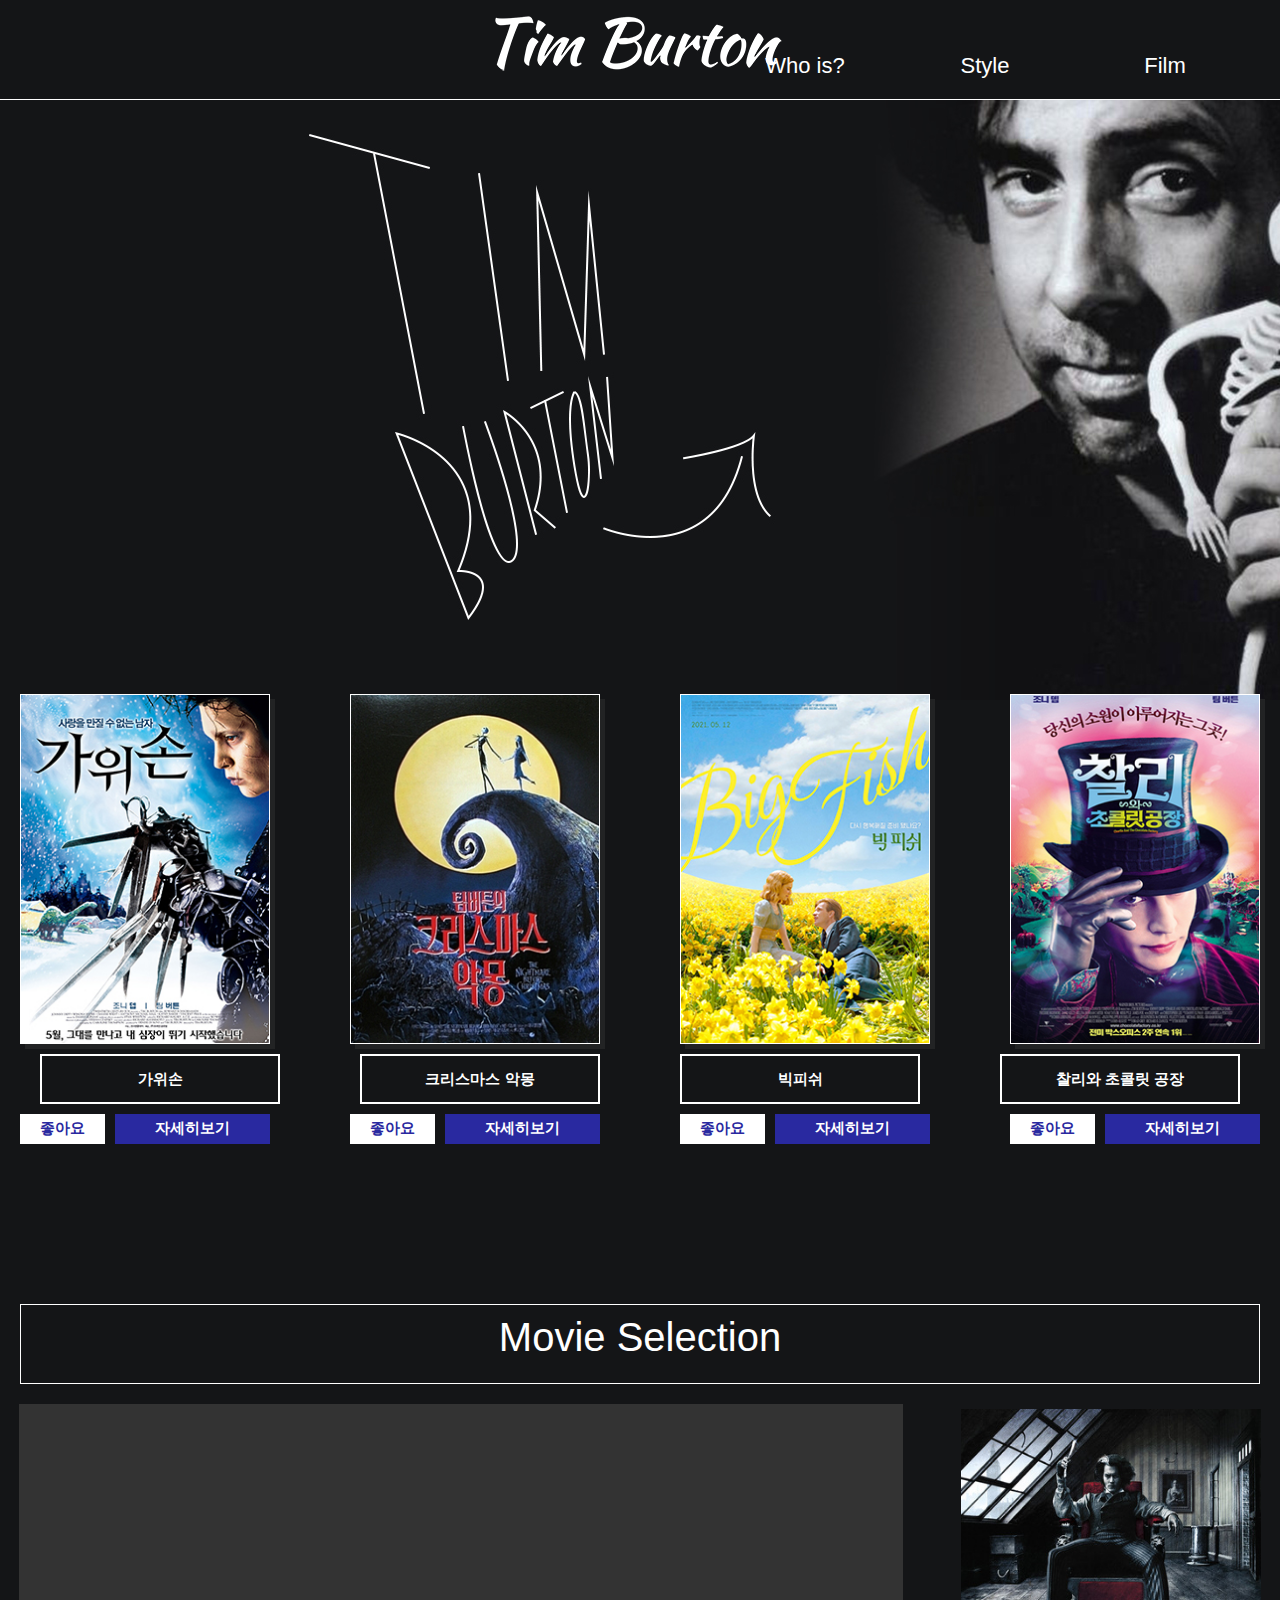
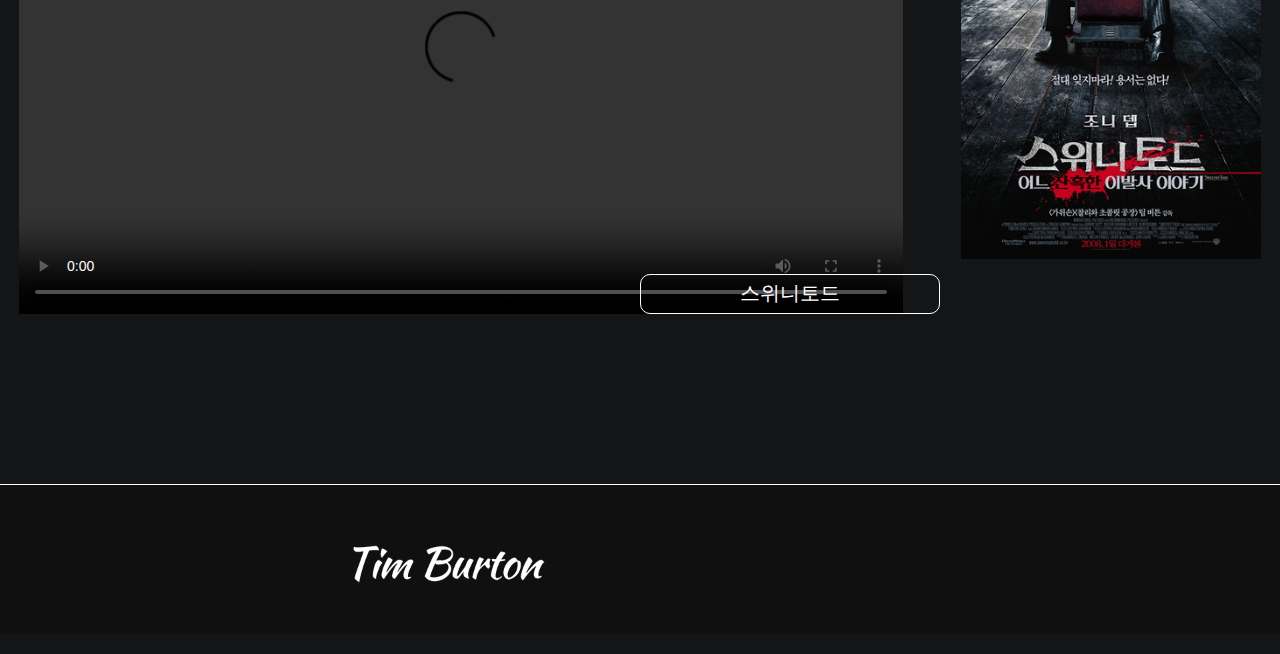
==== index.html @ cb3a88f0 "Add files via upload" ====
<!DOCTYPE html>
<html lang="en" dir="ltr">

<head>
    <meta charset="utf-8">
    <title>팀버튼은 누구일까?</title>
    <link rel="stylesheet" type="text/css" href="style.css">
</head>

<body>
    <div class="gnb">

        <div class="logo">
            <a href="index.html"><img src="./img/logo.png"></a>
        </div>

        <div id="gnb2">
            <div class="gnb_menu">
                <a href="film.html">Film</a>
            </div>
            <div class="gnb_menu">
                <a href="tim.html">Style</a>
            </div>
            <div class="gnb_menu">
                <a href="who.html">Who is?</a>
            </div>
        </div>

    </div>



    <img src="img/banner.jpg" height: '600'>

    <div class="movie_bg">
      <div class="poster">
        <img src="./img/mv_1.jpg" alt="">
        <img src="./img/mv_2.jpg" alt="">
        <img src="./img/mv_3.jpg" alt="">
        <img src="./img/mv_4.jpg" alt="">
      </div>

      <div class="poster">
          <div class="text_mv">가위손</div>
          <div class="text_mv">크리스마스 악몽</div>
          <div class="text_mv">빅피쉬</div>
          <div class="text_mv">찰리와 초콜릿 공장</div>
      </div>

      <div class="poster">
          <div class="but1">좋아요</div>
          <a href="sub_1.html" class="but2">자세히보기</a>
          <div class="but1">좋아요</div>
          <a href="sub_2.html" class="but2">자세히보기</a>
          <div class="but1">좋아요</div>
          <a href="sub_3.html" class="but2">자세히보기</a>
          <div class="but1">좋아요</div>
          <a href="sub_4.html" class="but2" style="margin:-40px 0 0 10px;">자세히보기</a>
      </div>
    </div>

    <div class="sel_mv">
          <p>Movie Selection</p>
    </div>

    <div class="video_bl">
      <video width="884" height="510" autoplay controls loop>
          <source src="./mp3_mp4/mv_video.mp4" type="video/mp4">
          <source src="./mp3_mp4/mv_video.webm" type="video/webm">
          <source src="./mp3_mp4/mv_video.ogg" type="video/ogg">
      </video>

      <img src="./img/mv_5.jpg" id="mv_info">

    </div>

    <div class="mv_ti">
        스위니토드
    </div>

    <div class="foot">
        <img src="./img/logo.png">
        <!--©copyright-->

        <p>경기도 의왕시 내손동 계원대학로 66 KR <br>
        과제명:웹퍼블리싱 직무수행능력평가 연락처:01095365561<br>
        이메일:b990821@kaywon.ac.kr copyright©Boyoung All right reserved </p>


    </div>

</body>

</html>
---- style.css ----
*{
  padding: 0;
  margin: 0;
  box-sizing: border-box;
  list-style: none;
  text-decoration: none;
  border-collapse: collapse;
}

@import url('https://fonts.googleapis.com/css2?family=Noto+Sans+KR:wght@300&display=swap');

body{
  width:100vw;
  overflow-x: hidden;
  overflow-y: scroll;
  background-color: #141517;
  font-family:'Noto Sans KR', sans-serif;

}

a:hover, a:visited, a:link, a:active{
  text-decoration: none;
}

a:hover{
  color: white;
  font-family: 'SB 어그로 Medium';
}

:link{
  color: white;
}
:visited{
  color: white;
}

.gnb{
  border-bottom: solid 1px white;
  position: relative;
  height: 100px;
}
#gnb1{
  height:40px;
  display: inline-block;
  position: absolute;
  top: 0;
  right: 0;
}

#gnb2{
  height: 60px;
  display: inline-block;
  position: absolute;
  top: 40px;
  right: 0;
  z-index: 9999;
}

.log{
  font-size: 15px;
  text-align: center;
  float: right;
  padding: 8px;
  margin-right: 80px;
  position: relative;
  width: 80px;
}

.log:after{
  content:"";
  width: 0px;
  height:1px;
  display: block;
  position:relative;
  background: white;
  top: 5px;
  transition:0.3s;
}

.log:hover:after{
  width: 70px;
  transition:0.3s;
}

.gnb_menu{
  float: right;
  margin-right: 50px;
  font-size: 22px;
  text-align: center;
  color: white;
  width: 130px;
  overflow: hidden;
}

.gnb_menu a{
  display:block;
  width: 130px;
  height: 60px;
  padding: 13px;
  transition:0.3s;
}


.logo{
  display: inline-block;
  position: absolute;
  left: 50%;
  transform: translate(-50%,0);
  z-index: 9999;
}
.logo a{display: inline-block;}

.foot{
  background: #101010;
  border-top: solid 1px white;
  width: auto;
  height: 150px;
  margin-top: -130px;
}


.foot img{
  width: 200px;
  margin: 50px 0 0 350px;
}

.foot p{
  text-align: left;
  margin: 50px 0 0 1300px;
  color: white;
  font-size:10px;
  line-height: 25px;
  width: 550px;
  position: relative;
  top: -120px;
}

/* gnb css △ */

/* index.html(main) css ↓ */

.movie_bg{
  position: relative;
  top: -50px;
}

.poster{
  display: flex;
  height: 250px;
  justify-content: center;
}

.poster img{
  width: 250px;
  height: 350px;
  margin: 40px;
  border: solid 1px white;
  box-shadow: 5px 5px 0px #222324;
}

.text_mv{
  width: 250px;
  height: 50px;
  margin: 150px 40px 0 40px;
  border: solid 2px white;
  text-align: center;
  padding: 14px;
  font-weight: bold;
  color: white;
  font-size: 15px;
}

.but1{
  width: 85px;
  height: 30px;
  background: white;
  text-align: center;
  padding: 5px;
  font-weight: bold;
  color: #2929a0;
  font-size: 15px;
  margin-top: -40px;
}

.but2{
  width: 155px;
  height: 30px;
  background: #2929a0;
  text-align: center;
  padding: 5px;
  font-weight: bold;
  color: white;
  font-size: 15px;
  margin: -40px 80px 0 10px;
}

.sel_mv{
  position: relative;
  top: -150px;
  display: flex;
  height: 250px;
  justify-content: center;
  text-align: center;
}

.sel_mv p{
  width: 1240px;
  height: 80px;
  border: solid 1px white;
  font-size: 40px;
  padding: 10px;
  color: white;
}

.video_bl{
  position: relative;
  top: -300px;
  display: flex;
  justify-content: center;
}

#mv_info {
  float: left;
  width: 300px;
  height: 450px;
  margin-left: 58px;
  margin-top: 5px;
}

.mv_ti{
  width: 300px;
  height: 40px;
  float: right;
  margin-right: 340px;
  border-radius: 10px;
  border: solid 1px white;
  position: relative;
  top: -340px;
  text-align: center;
  padding: 5px;
  font-size: 20px;
  color: white;
}



/* who.html css ↓ */

.main_bg{
    background: url(./img/tim_4.jpg) no-repeat center;
    background-size:cover;
    background-attachment: fixed;
}

.who{
  display: flex;
  justify-content: center;
}

.who p{
  border : solid 1px white;
  width: 1280px;
  height: 100px;
  text-align: center;
  color: white;
  font-size: 15px;
  line-height: 30px;
  padding: 20px;
  margin-top: -50px;
}

.who p span{
  font-weight: bold;
  background: #fbe56d;
  color: black;
}

.tab_ti{
  display: flex;
  margin-top: 130px;
  justify-content: center;
}

td{
  color: white;
  font-size: 25px;
}

#tim{
  border-left: solid 3px white;
  text-align: center;
  font-size: 40px;
}

.jony_box{
  display: block;
  justify-content: center;
  margin-left: 350px;
}

.jony_box p{
  color: white;
  border-bottom: solid 3px white;
  text-align: left;
  font-size: 40px;
  margin-top: 80px;
  padding: 10px;
  width: 600px;
}

.jony_tx{
  border: solid 1px white;
  border-radius: 20px;
  width: 1280px;
  height: 150px;
  text-align: center;
  color: white;
  font-size: 15px;
  line-height: 30px;
  padding: 30px;
  margin-top: 40px;

}

.img_jo{
  display: flex;
  justify-content: center;
  width: 1280px;
}

#img_1{
  margin-top: 30px;
  width: 800px;
  height: 500px;
}

/* Tim.html(style) css ↓ */

.main_st{
    background: url(./img/tim_3.jpg) no-repeat center;
    background-size:cover;
    background-attachment: fixed;
}

.style_tx{
  display: flex;
  justify-content: center;
}

.style_tx p{
  border : solid 1px white;
  width: 1280px;
  height: 150px;
  text-align: center;
  color: white;
  font-size: 15px;
  line-height: 30px;
  padding: 30px;
  margin-top: -50px;
}

.style_tx p span{
  font-weight: bold;
  background: #fbe56d;
  color: black;
}

.st_1{
  width: 300px;
  height: 80px;
  border: solid 3px white;
  display: flex;
  justify-content: center;
  text-align: center;
  color: white;
  font-size: 40px;
  padding: 10px;
  margin-top: 80px;
  margin-left: 810px;
}

.keyword{
  position: relative;
}

.key_1{
  display: flex;
  justify-content: center;
}

.key_box{
  background: gray;
  width: 350px;
  height: 400px;
  margin: 40px 0 0 40px;
  box-shadow: 5px 5px 0px gray;
  border: solid 3px white;
}

.box1{
  width: 350px;
  height: 50px;
  margin: 40px 0 0 40px;
  border: solid 2px white;
  font-size: 20px;
  color: white;
  padding: 10px;
  text-align: center;
}

/*film css */

.main_con{
    background: url(./img/film_1.jpg) no-repeat center;
    background-size:cover;
    background-attachment: fixed;
}


.tim_st_1{
  font-size: 250px;
  color: white;
  font-family: 'Kaushan Script';
  text-align: center;
  padding: 30px;
  margin: 0 auto 40px;
}

.fil_box{
  position: relative;
}

.fst_mv{
  display: flex;
  height: 250px;
  margin-left: 250px;
}

.fst_yebox{
  display: flex;
  margin-left: 250px;
  position: relative;
  top: 30px;
}

.fst_year{
  width: 80px;
  height: 30px;
  margin-right: 160px;
  margin-left: 40px;
  border-bottom: solid 2px white;
  text-align: left;
  padding: 3px;
  font-weight: bold;
  color: white;
}

.fst_mvbox{
  width: 200px;
  height: 300px;
  background: yellow;
  margin: 40px;
  border: solid 1px black;
}

.fst_txbox{
  width: 200px;
  height: 50px;
  margin: 100px 40px 0 40px;
  border: solid 2px white;
  text-align: center;
  padding: 14px;
  font-weight: bold;
  color: white;
  font-size: 15px;
}

.fst_txbox span{
  font-size: 10px;
}

/* 가위손 자세히보기 페이지 css (sub.html) */

.sub_con_1{
    background: url(./img/list_1.jpg) no-repeat center;
    background-size:cover;
    background-attachment: fixed;
}

.sub_main{
  position: relative;
}

.sub_but{
/*   background: gray;*/
  width: 1980px;
  height: 50px;
  margin: 30px;
}

.sub_but img{
  width: 50px;
  height: 50px;
/*  background: yellow;*/
}

.sound{
  float: right;
  width: 300px;
  height: 50px;
  margin-right: 150px;
}


.post_box{
  display: flex;
  margin: 50px 30px 0 30px;
  /*background: gray;*/
  width: auto;
  height: 800px;
}

.post_box img{
  /*background: yellow;*/
  width: 500px;
  height: 700px;
  box-shadow: 5px 5px 0px black;
  margin-top: 20px;
}

.post_box h3{
  border-left: solid 3px white;
  margin-left: 40px;
  /*background: red;*/
  width: 900px;
  height: 100px;
  text-align: left;
  margin-top: 20px;
  font-size: 50px;
  color: white;
  padding: 13px;
}

.post_box h3 span{
  font-size: 20px;
  font-weight: lighter;

}

.in_text{
  /* background: blue;*/
  width: 1200px;
  height: 400px;
  position: relative;
  top: -630px;
  margin-left: 570px;
}

.in_text p{
  color: white;
  font-size: 20px;
  text-align: left;
  font-weight: 100;
  line-height: 35px;
}

.in_act{
  width: 1280px;
  height: 300px;
  position: relative;
  top: -830px;
  margin-left: 570px;
  display: flex;
  justify-content: left;
}

.act_1{
  width: 200px;
  height: 200px;
  border-radius: 500px;
  margin: 20px;
}

.in_act_tx{
  width: 1280px;
  height: 80px;
  position: relative;
  top: -900px;
  margin-left: 570px;
  display: flex;
  justify-content: left;
}

.act_2{
  width: 200px;
  height: 50px;
  text-align: center;
  margin: 20px;
  border-top: solid 1px white;
  color: white;
  font-size: 25px;
  padding-top: 10px;
  font-weight: bold;
}

.act_2 span{
  font-size: 15px;
  font-weight: lighter;
}

/* 크리스마스악몽 자세히보기 페이지 css (sub_2.html) */

.sub_con_2{
    background: url(./img/list_2.jpg) no-repeat center;
    background-size:cover;
    background-attachment: fixed;
}

/* 빅피쉬 자세히보기 페이지 css (sub_3.html) */

.sub_con_3{
    background: url(./img/list_3.jpg) no-repeat center;
    background-size:cover;
    background-attachment: fixed;
}

/* 찰리와 초콜릿 공장 자세히보기 페이지 css (sub_4.html) */

.sub_con_4{
    background: url(./img/list_4.jpg) no-repeat center;
    background-size:cover;
    background-attachment: fixed;
}
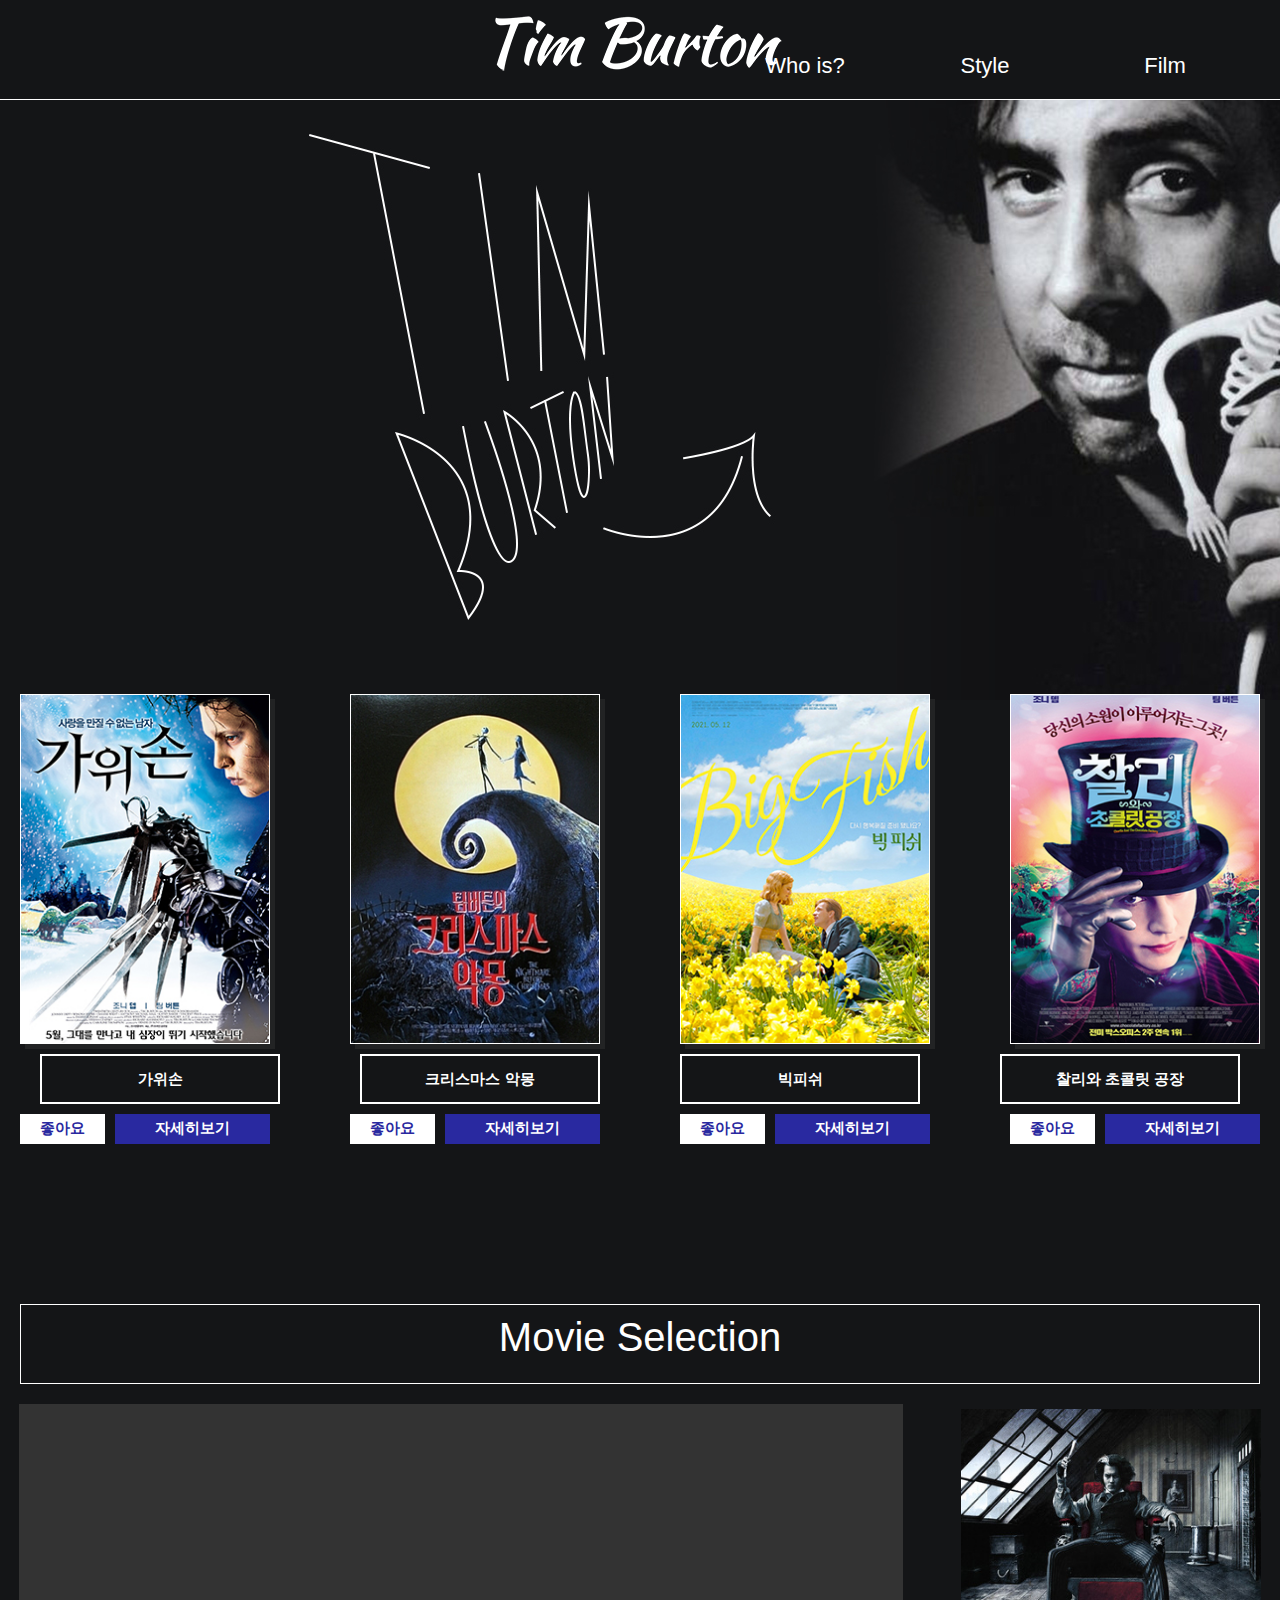
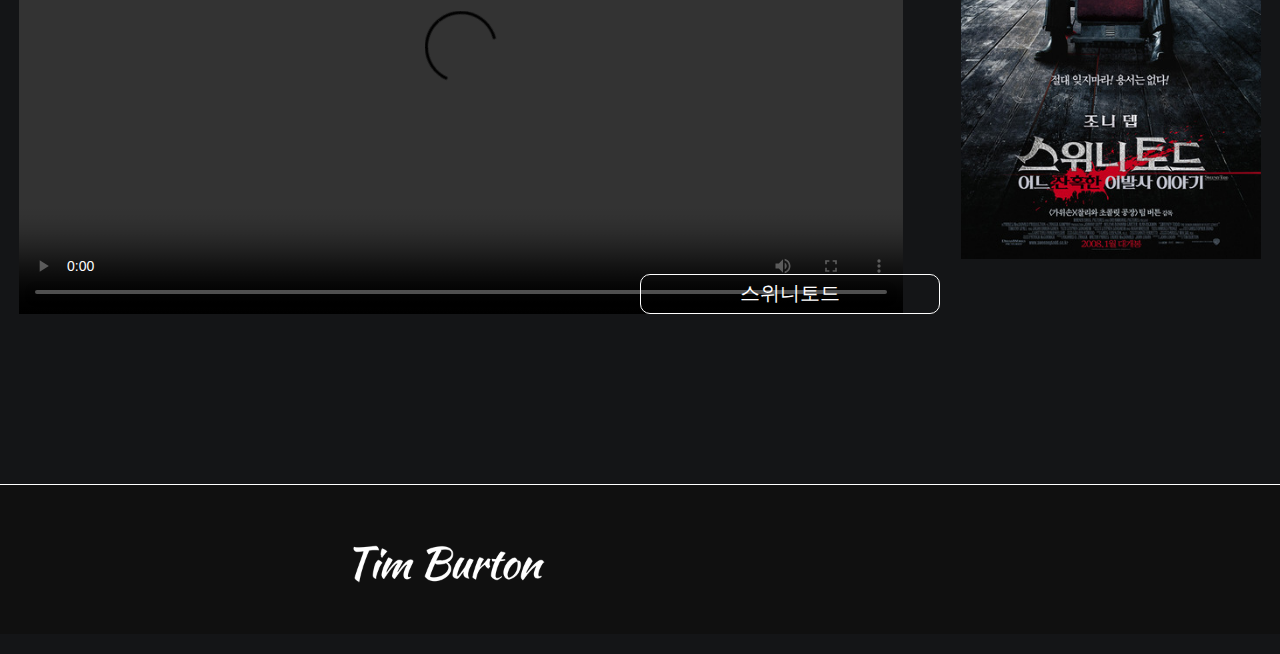
==== commit 52fd72b4: "Update index.html" ====
--- a/index.html
+++ b/index.html
@@ -64,7 +64,7 @@
     </div>
 
     <div class="video_bl">
-      <video width="884" height="510" autoplay controls loop>
+      <video width="884" height="510" autoplay controls>
           <source src="./mp3_mp4/mv_video.mp4" type="video/mp4">
           <source src="./mp3_mp4/mv_video.webm" type="video/webm">
           <source src="./mp3_mp4/mv_video.ogg" type="video/ogg">
